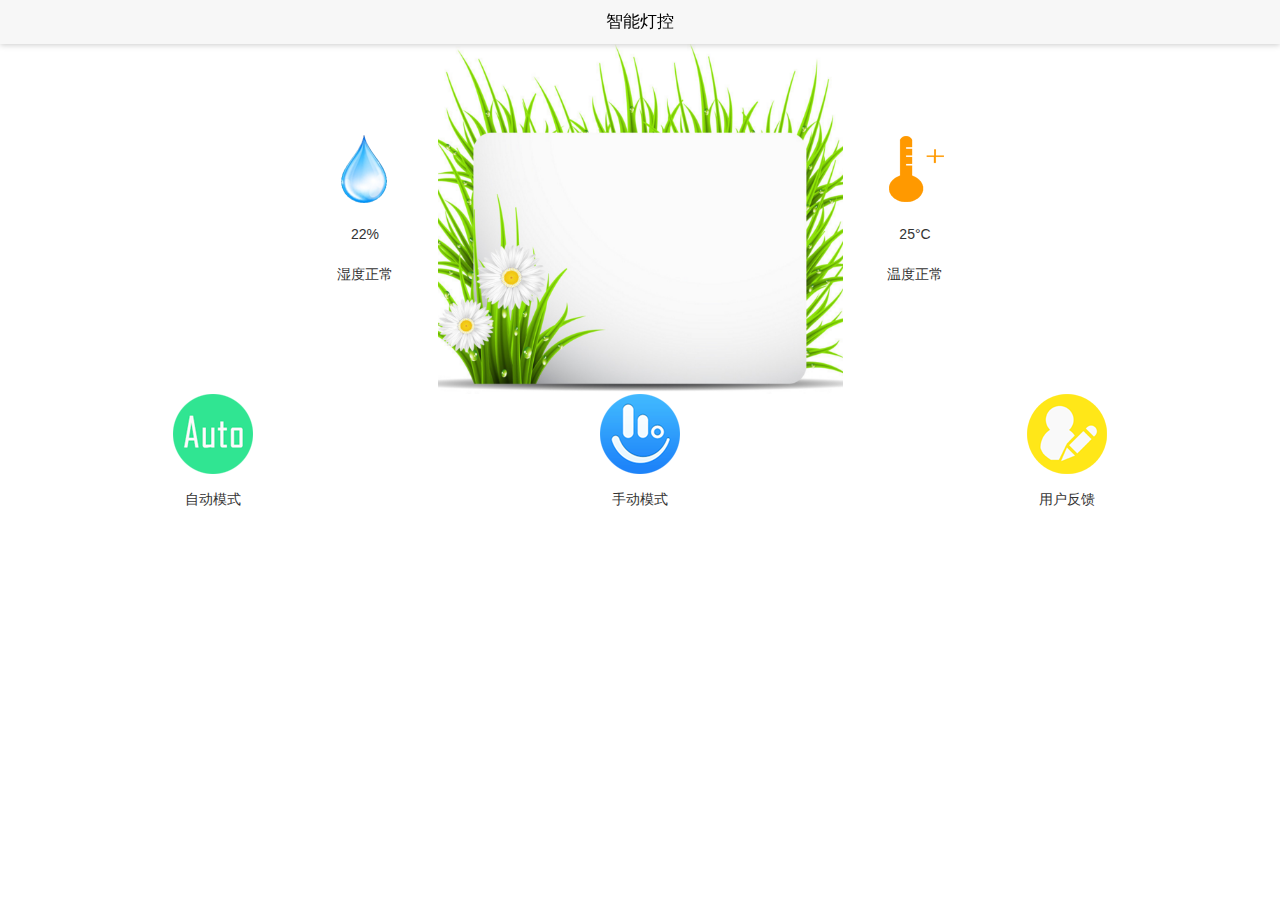
==== index.html @ 9900847d "上传智能灯控项目" ====
<!DOCTYPE html>
<html>

	<head>
		<meta charset="UTF-8">
		<title>智能灯控</title>
		<link href="css/mui.min.css" rel="stylesheet" />
		<link rel="stylesheet" type="text/css" href="css/bootstrap.min.css" />
		<link href="css/style.css" rel="stylesheet" />

		<style type="text/css">
			.my-index-top {
				margin: auto;
				height: 350px;
				background-image: url(images/img/w0.png);
				background-position: top;
				background-repeat: no-repeat;
				background-size: contain;
			}
			
			.my-index-top .mui-col-xs-6 {
				/*border: 1px red solid;*/
				text-align: center;
				padding-top: 20px;
			}
			
			.my-table {
				margin: 0px 90px;
			}
			
			.my-index-bottom .mui-col-xs-4 {
				text-align: center;
			}
			.row{
				text-align: center;
			}
		</style>
	</head>

	<body>

		<header class="mui-bar mui-bar-nav">
			<h1 class="mui-title">智能灯控</h1>
		</header>
		<div class="mui-content" style="background-color: white;">
			<div class="my-index-top">

				<div class="my-table">
					<div class="mui-row">
						<div class="mui-col-xs-6 " style="height: 70px;"></div>
						<div class="mui-col-xs-6 "></div>
					</div>
					<div class="mui-row">
						<div class="mui-col-xs-6 "><img src="images/img/humidity.png" /></div>
						<div class="mui-col-xs-6 "><img src="images/img/temperature.png" /></div>
					</div>
					<div class="mui-row">
						<div class="mui-col-xs-6 ">22%</div>
						<div class="mui-col-xs-6 ">25°C</div>

					</div>
					<div class="mui-row">
						<div class="mui-col-xs-6 ">湿度正常</div>
						<div class="mui-col-xs-6 ">温度正常</div>
					</div>

				</div>
			</div>

			<div class="my-index-bottom" >
				
				<div class="container-fluid">
					
					<div class="row">
						<div class="col-xs-4 col-md-4"><a href="#" id="my-btn-auto"><img src="images/img/c2.png" class="img-responsive" style="display: inline;"/></a></div>
						<div class="col-xs-4 col-md-4"><a href="#"><img src="images/img/c3.png" class="img-responsive" style="display: inline;"/></a></div>
						<div class="col-xs-4 col-md-4"><a href="feedback.html"><img src="images/img/c1.png" class="img-responsive" style="display: inline;"/></a></div>
					</div>
				</div>

				<div class="mui-row" style="margin-top: 15px;">
					<div class="mui-col-xs-4 ">自动模式</div>
					<div class="mui-col-xs-4">手动模式</div>
					<div class="mui-col-xs-4 ">用户反馈</div>
				</div>
			</div>
		</div>
		<script src="js/mui.min.js"></script>
		<script src="js/app.js"></script>

		<script>
			(function($, doc) {
				$.init();
				$.plusReady(function() {
					//自动模式，弹出提示
					var btn_auto=document.getElementById("my-btn-auto");
					//监听点击事件
					btn_auto.addEventListener("tap",function () {
						mui.ajax('http://server-name/login.php', {
									data: {
										MacName:null
									},
									dataType: 'json', //服务器返回json格式数据
									type: 'post', //HTTP请求类型
									timeout: 10000, //超时时间设置为10秒；
									beforeSend: function(){
										alert("发送前");
									},
									success: function(data) {
										//服务器返回响应，根据响应结果，分析是否登录成功；
										if (data.json == 1) {
											//将MAC地址存本地
											plus.storage.setItem("myMac",data.json.MacName);
											plus.nativeUI.toast('自动模式开启成功！');
											//登录成功跳转到主页
											$.openWindow({
												url: 'index.html',
												id: 'index',
												show: {
													aniShow: 'pop-in'
												}
											});
										}
									},
									error: function(xhr, type, errorThrown) {
										//异常处理；type：错误描述，可取值："timeout", "error", "abort", "parsererror"、"null"
										plus.nativeUI.toast('自动模式开启失败！');
										console.log(type);
									}
								});
					 
					});
					//返回键，退出应用
					var backButtonPress = 0;
					$.back = function(event) {
						backButtonPress++;
						if (backButtonPress > 1) {
							plus.runtime.quit();
						} else {
							plus.nativeUI.toast('再按一次退出应用');
						}
						setTimeout(function() {
							backButtonPress = 0;
						}, 1000);
						return false;
					};
				});
			}(mui, document));
		</script>
	</body>

</html>
---- css/style.css ----
.ui-page-login,
body {
	width: 100%;
	height: 100%;
	margin: 0px;
	padding: 0px;
}
.mui-content{height: 100%;}
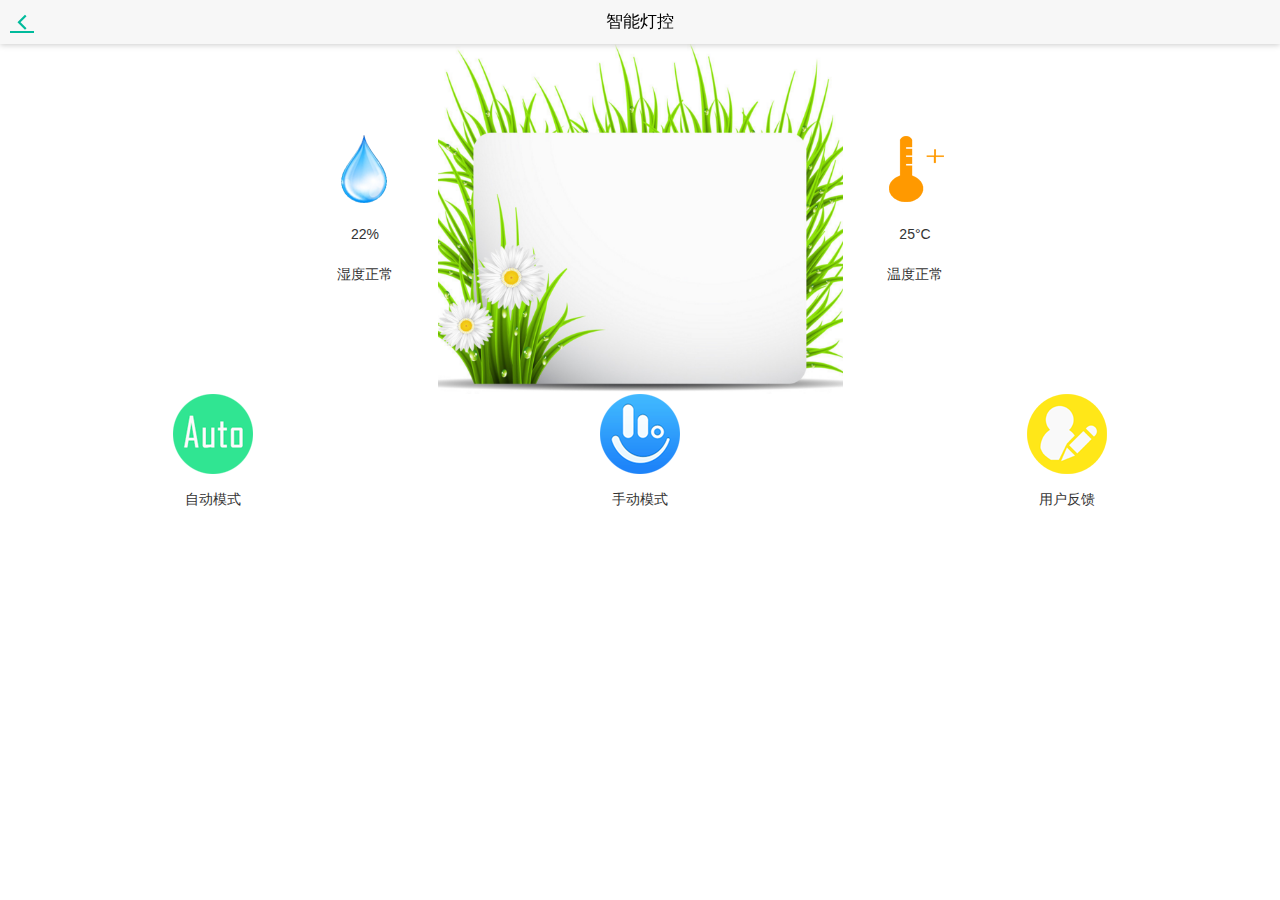
==== commit ae4478a9: "项目基本完成" ====
--- a/index.html
+++ b/index.html
@@ -31,7 +31,8 @@
 			.my-index-bottom .mui-col-xs-4 {
 				text-align: center;
 			}
-			.row{
+			
+			.row {
 				text-align: center;
 			}
 		</style>
@@ -40,6 +41,7 @@
 	<body>
 
 		<header class="mui-bar mui-bar-nav">
+			<a href="login.html" class="mui-icon mui-icon-left-nav mui-pull-left" style="color: #00BB9C;"></a>
 			<h1 class="mui-title">智能灯控</h1>
 		</header>
 		<div class="mui-content" style="background-color: white;">
@@ -55,26 +57,32 @@
 						<div class="mui-col-xs-6 "><img src="images/img/temperature.png" /></div>
 					</div>
 					<div class="mui-row">
-						<div class="mui-col-xs-6 ">22%</div>
-						<div class="mui-col-xs-6 ">25°C</div>
-
-					</div>
-					<div class="mui-row">
-						<div class="mui-col-xs-6 ">湿度正常</div>
-						<div class="mui-col-xs-6 ">温度正常</div>
+						<div id="h" class="mui-col-xs-6 ">22%</div>
+						<div id="t" class="mui-col-xs-6 ">25°C</div>
+
+					</div>
+					<div class="mui-row">
+						<div id="h-msg" class="mui-col-xs-6 ">湿度正常</div>
+						<div id="t-msg" class="mui-col-xs-6 ">温度正常</div>
 					</div>
 
 				</div>
 			</div>
 
-			<div class="my-index-bottom" >
-				
+			<div class="my-index-bottom">
+
 				<div class="container-fluid">
-					
+
 					<div class="row">
-						<div class="col-xs-4 col-md-4"><a href="#" id="my-btn-auto"><img src="images/img/c2.png" class="img-responsive" style="display: inline;"/></a></div>
-						<div class="col-xs-4 col-md-4"><a href="#"><img src="images/img/c3.png" class="img-responsive" style="display: inline;"/></a></div>
-						<div class="col-xs-4 col-md-4"><a href="feedback.html"><img src="images/img/c1.png" class="img-responsive" style="display: inline;"/></a></div>
+						<div class="col-xs-4 col-md-4">
+							<a href="#" id="my-btn-auto"><img src="images/img/c2.png" class="img-responsive" style="display: inline;" /></a>
+						</div>
+						<div class="col-xs-4 col-md-4">
+							<a href="menu.html"><img src="images/img/c3.png" class="img-responsive" style="display: inline;" /></a>
+						</div>
+						<div class="col-xs-4 col-md-4">
+							<a href="feedback.html"><img src="images/img/c1.png" class="img-responsive" style="display: inline;" /></a>
+						</div>
 					</div>
 				</div>
 
@@ -90,45 +98,106 @@
 
 		<script>
 			(function($, doc) {
+				var h = doc.getElementById("h");//湿度
+				var t = doc.getElementById("t");//温度
+				var hmsg = doc.getElementById("h-msg");//湿度
+				var tmsg = doc.getElementById("t-msg");//温度
+				var w = null;
 				$.init();
 				$.plusReady(function() {
+					console.log(plus.storage.getItem("myMac"));
+					var w = null; //等待
+					//加载页面加载温湿度
+					mui.ajax('http://115.28.82.149:8080/ZNDK/HTC_getHTC', {
+						data: {
+							MacName: plus.storage.getItem("myMac")
+						},
+						dataType: 'json', //服务器返回json格式数据
+						type: 'post', //HTTP请求类型
+						timeout: 10000, //超时时间设置为10秒；
+						beforeSend: function() {
+							w = plus.nativeUI.showWaiting("加载");
+						},
+						success: function(data) {
+							w.close();
+							console.log(data.json.H + "," + data.json.T + "," + data.json.C);
+
+							if (data.json.C == 0) {
+								alert("硬件离线");
+							} else if (data.json.C == 4) {
+								alert("设备已连接，未发送温湿度到服务器");
+							} else if (data.json.C == 5) {
+								alert("设备发送温湿度格式错误");
+							} else {
+//								plus.nativeUI.toast('获取温湿度成功！');
+								h.innerHTML = data.json.H + "%";//湿度
+								t.innerHTML = data.json.T + "°C";//温度
+								if(data.json.T<15){
+									tmsg.innerHTML="温度过低";
+								}
+								if(data.json.T>=15&&data.json.T<=25){
+									tmsg.innerHTML="温度适宜";
+								}else{
+									tmsg.innerHTML="桑拿天气";
+								}
+								if(data.json.H<40){
+									hmsg.innerHTML="环境干燥";
+								}
+								if(data.json.H>=40&&data.json.H<=50){
+									hmsg.innerHTML="湿度适宜";
+								}else{
+									hmsg.innerHTML="环境潮湿";
+								}
+
+							}
+
+
+						},
+						error: function(xhr, type, errorThrown) {
+							w.close();
+							//异常处理；type：错误描述，可取值："timeout", "error", "abort", "parsererror"、"null"
+							plus.nativeUI.toast('获取温湿度失败！');
+							console.log(type);
+						}
+					});
 					//自动模式，弹出提示
-					var btn_auto=document.getElementById("my-btn-auto");
+					var btn_auto = document.getElementById("my-btn-auto");
 					//监听点击事件
-					btn_auto.addEventListener("tap",function () {
-						mui.ajax('http://server-name/login.php', {
-									data: {
-										MacName:null
-									},
-									dataType: 'json', //服务器返回json格式数据
-									type: 'post', //HTTP请求类型
-									timeout: 10000, //超时时间设置为10秒；
-									beforeSend: function(){
-										alert("发送前");
-									},
-									success: function(data) {
-										//服务器返回响应，根据响应结果，分析是否登录成功；
-										if (data.json == 1) {
-											//将MAC地址存本地
-											plus.storage.setItem("myMac",data.json.MacName);
-											plus.nativeUI.toast('自动模式开启成功！');
-											//登录成功跳转到主页
-											$.openWindow({
-												url: 'index.html',
-												id: 'index',
-												show: {
-													aniShow: 'pop-in'
-												}
-											});
-										}
-									},
-									error: function(xhr, type, errorThrown) {
-										//异常处理；type：错误描述，可取值："timeout", "error", "abort", "parsererror"、"null"
-										plus.nativeUI.toast('自动模式开启失败！');
-										console.log(type);
-									}
-								});
-					 
+					btn_auto.addEventListener("tap", function() {
+						//自动模式
+						mui.ajax('http://115.28.82.149:8080/ZNDK/Command_auto', {
+							data: {
+								MacName: plus.storage.getItem("myMac")
+							},
+							dataType: 'json', //服务器返回json格式数据
+							type: 'post', //HTTP请求类型
+							timeout: 10000, //超时时间设置为10秒；
+							beforeSend: function() {
+								//								alert("发送前");
+								w = plus.nativeUI.showWaiting("加载");
+							},
+							success: function(data) {
+								console.log(data.json);
+								//关闭加载
+								w.close();
+								//服务器返回响应，根据响应结果，分析是否登录成功；
+								if (data.json == 1) {
+									plus.nativeUI.toast('自动模式开启成功！');
+								}
+								if (data.json == 2) {
+									plus.nativeUI.toast('硬件离线！');
+
+								}
+							},
+							error: function(xhr, type, errorThrown) {
+								//关闭加载
+								w.close();
+								//异常处理；type：错误描述，可取值："timeout", "error", "abort", "parsererror"、"null"
+								plus.nativeUI.toast('自动模式开启失败！');
+								console.log(type);
+							}
+						});
+
 					});
 					//返回键，退出应用
 					var backButtonPress = 0;
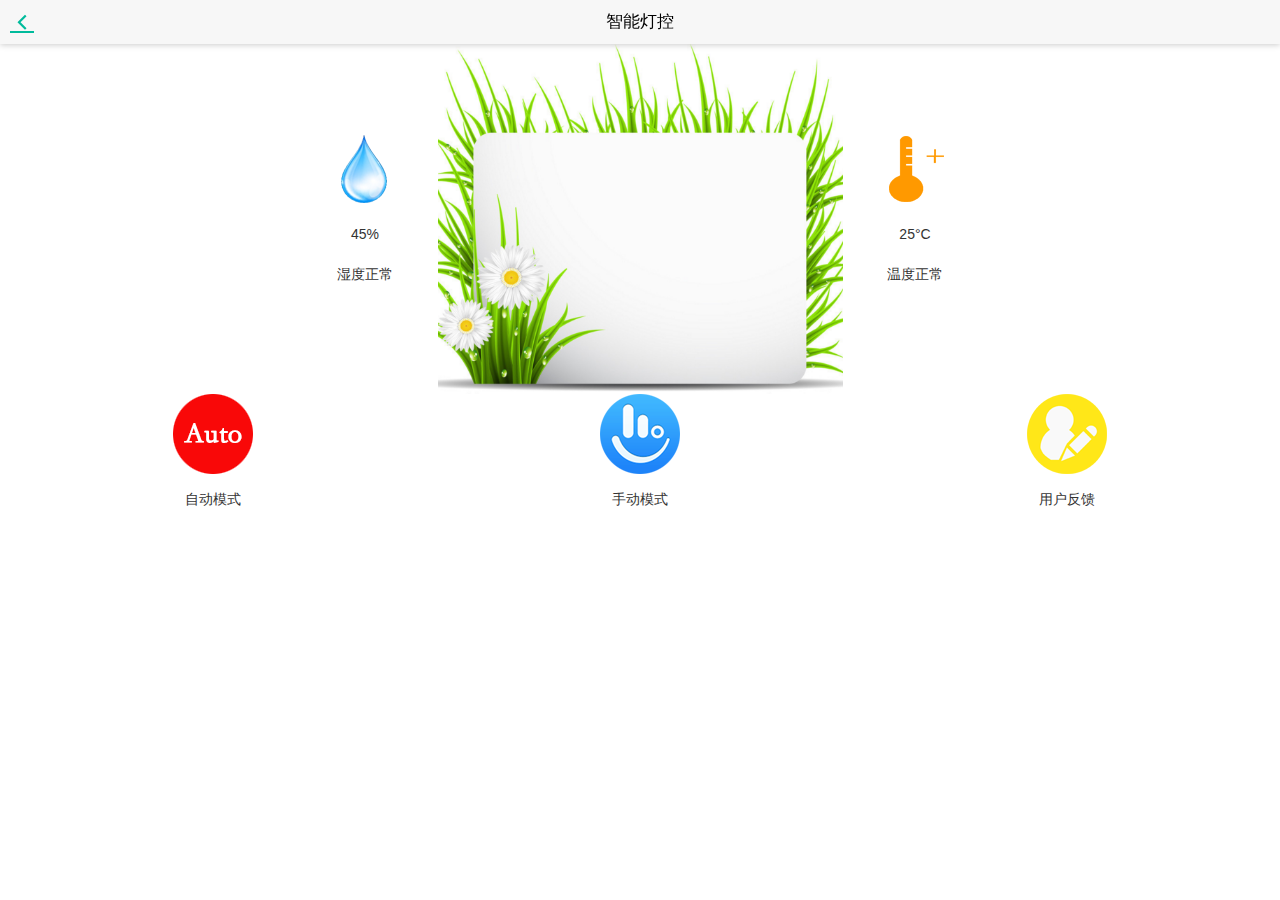
==== commit 7e1562bb: "完善登录逻辑和调光" ====
--- a/index.html
+++ b/index.html
@@ -57,7 +57,7 @@
 						<div class="mui-col-xs-6 "><img src="images/img/temperature.png" /></div>
 					</div>
 					<div class="mui-row">
-						<div id="h" class="mui-col-xs-6 ">22%</div>
+						<div id="h" class="mui-col-xs-6 ">45%</div>
 						<div id="t" class="mui-col-xs-6 ">25°C</div>
 
 					</div>
@@ -75,7 +75,7 @@
 
 					<div class="row">
 						<div class="col-xs-4 col-md-4">
-							<a href="#" id="my-btn-auto"><img src="images/img/c2.png" class="img-responsive" style="display: inline;" /></a>
+							<a href="#" id="my-btn-auto"><img id="my_btn_auto_img" src="images/img/c22.png" class="img-responsive" style="display: inline;" /></a>
 						</div>
 						<div class="col-xs-4 col-md-4">
 							<a href="menu.html"><img src="images/img/c3.png" class="img-responsive" style="display: inline;" /></a>
@@ -98,17 +98,29 @@
 
 		<script>
 			(function($, doc) {
-				var h = doc.getElementById("h");//湿度
-				var t = doc.getElementById("t");//温度
-				var hmsg = doc.getElementById("h-msg");//湿度
-				var tmsg = doc.getElementById("t-msg");//温度
+				var settings = app.getSettings(); //获取本地设置集
+				var h = doc.getElementById("h"); //湿度
+				var t = doc.getElementById("t"); //温度
+				var hmsg = doc.getElementById("h-msg"); //湿度
+				var tmsg = doc.getElementById("t-msg"); //温度
 				var w = null;
 				$.init();
 				$.plusReady(function() {
-					console.log(plus.storage.getItem("myMac"));
+					//预加载菜单页面
+					setTimeout(function() {
+						console.log("预加载页面");
+						menu = mui.preload({
+							id: 'menu.html',
+							url: 'menu.html',
+							
+							show: {
+								aniShow: 'none'
+							}
+						});
+					}, 200);
 					var w = null; //等待
 					//加载页面加载温湿度
-					mui.ajax('http://115.28.82.149:8080/ZNDK/HTC_getHTC', {
+					mui.ajax('http://112.74.131.35:8080/ZNDK/HTC_getHTC', {
 						data: {
 							MacName: plus.storage.getItem("myMac")
 						},
@@ -120,37 +132,36 @@
 						},
 						success: function(data) {
 							w.close();
-							console.log(data.json.H + "," + data.json.T + "," + data.json.C);
-
-							if (data.json.C == 0) {
-								alert("硬件离线");
-							} else if (data.json.C == 4) {
-								alert("设备已连接，未发送温湿度到服务器");
-							} else if (data.json.C == 5) {
-								alert("设备发送温湿度格式错误");
+							//							console.log(data.json.H + "," + data.json.T + "," + data.json.C);
+
+							if(data.json.C == 0) {
+								plus.nativeUI.toast("硬件离线");
+							} else if(data.json.C == 4) {
+								plus.nativeUI.toast("设备已连接，未发送温湿度到服务器");
+							} else if(data.json.C == 5) {
+								plus.nativeUI.toast("设备发送温湿度格式错误");
 							} else {
-//								plus.nativeUI.toast('获取温湿度成功！');
-								h.innerHTML = data.json.H + "%";//湿度
-								t.innerHTML = data.json.T + "°C";//温度
-								if(data.json.T<15){
-									tmsg.innerHTML="温度过低";
-								}
-								if(data.json.T>=15&&data.json.T<=25){
-									tmsg.innerHTML="温度适宜";
-								}else{
-									tmsg.innerHTML="桑拿天气";
-								}
-								if(data.json.H<40){
-									hmsg.innerHTML="环境干燥";
-								}
-								if(data.json.H>=40&&data.json.H<=50){
-									hmsg.innerHTML="湿度适宜";
-								}else{
-									hmsg.innerHTML="环境潮湿";
+								//								plus.nativeUI.toast('获取温湿度成功！');
+								h.innerHTML = data.json.H + "%"; //湿度
+								t.innerHTML = data.json.T + "°C"; //温度
+								if(data.json.T < 15) {
+									tmsg.innerHTML = "温度过低";
+								}
+								if(data.json.T >= 15 && data.json.T <= 25) {
+									tmsg.innerHTML = "温度适宜";
+								} else {
+									tmsg.innerHTML = "桑拿天气";
+								}
+								if(data.json.H < 40) {
+									hmsg.innerHTML = "环境干燥";
+								}
+								if(data.json.H >= 40 && data.json.H <= 50) {
+									hmsg.innerHTML = "湿度适宜";
+								} else {
+									hmsg.innerHTML = "环境潮湿";
 								}
 
 							}
-
 
 						},
 						error: function(xhr, type, errorThrown) {
@@ -160,50 +171,95 @@
 							console.log(type);
 						}
 					});
+
 					//自动模式，弹出提示
 					var btn_auto = document.getElementById("my-btn-auto");
+					var my_btn_auto_img = document.getElementById("my_btn_auto_img");
+					//判断自动模式是否开启
+					if(settings.autoIsOpen) {
+						my_btn_auto_img.src = "images/img/c2.png";
+					}
+
 					//监听点击事件
 					btn_auto.addEventListener("tap", function() {
-						//自动模式
-						mui.ajax('http://115.28.82.149:8080/ZNDK/Command_auto', {
-							data: {
-								MacName: plus.storage.getItem("myMac")
-							},
-							dataType: 'json', //服务器返回json格式数据
-							type: 'post', //HTTP请求类型
-							timeout: 10000, //超时时间设置为10秒；
-							beforeSend: function() {
-								//								alert("发送前");
-								w = plus.nativeUI.showWaiting("加载");
-							},
-							success: function(data) {
-								console.log(data.json);
-								//关闭加载
-								w.close();
-								//服务器返回响应，根据响应结果，分析是否登录成功；
-								if (data.json == 1) {
-									plus.nativeUI.toast('自动模式开启成功！');
-								}
-								if (data.json == 2) {
-									plus.nativeUI.toast('硬件离线！');
-
-								}
-							},
-							error: function(xhr, type, errorThrown) {
-								//关闭加载
-								w.close();
-								//异常处理；type：错误描述，可取值："timeout", "error", "abort", "parsererror"、"null"
-								plus.nativeUI.toast('自动模式开启失败！');
-								console.log(type);
-							}
-						});
+						//判断自动模式是否开启
+						if(settings.autoIsOpen) { //如果自动模式开启
+							//关闭自动模式
+
+							mui.ajax('http://112.74.131.35:8080/ZNDK/Command_hand', {
+								data: {
+									MacName: plus.storage.getItem("myMac"),
+									Colors: 4,
+									Light: 1
+								},
+								dataType: 'json', //服务器返回json格式数据
+								type: 'post', //HTTP请求类型
+								timeout: 10000, //超时时间设置为10秒；
+								success: function(data) {
+									console.log(data.json);
+									//服务器返回响应，根据响应结果，分析是否登录成功；
+									if(data.json == 1) {
+										plus.nativeUI.toast('自动模式关闭成功');
+										settings.autoIsOpen = false;
+										app.setSettings(settings);
+										my_btn_auto_img.src = "images/img/c22.png";
+									} else {
+										plus.nativeUI.toast('硬件离线');
+
+									}
+								},
+								error: function(xhr, type, errorThrown) {
+									//异常处理；
+									plus.nativeUI.toast('自动模式关闭失败');
+									console.log(type);
+								}
+							});
+						} else { //如果自动模式关闭
+							//开启自动模式
+
+							mui.ajax('http://112.74.131.35:8080/ZNDK/Command_auto', {
+								data: {
+									MacName: plus.storage.getItem("myMac")
+								},
+								dataType: 'json', //服务器返回json格式数据
+								type: 'post', //HTTP请求类型
+								timeout: 10000, //超时时间设置为10秒；
+								beforeSend: function() {
+									w = plus.nativeUI.showWaiting("加载");
+								},
+								success: function(data) {
+									//								console.log(data.json);
+									//关闭加载
+									w.close();
+									//服务器返回响应，根据响应结果，分析是否登录成功；
+									if(data.json == 1) {
+										plus.nativeUI.toast('自动模式开启成功！');
+										settings.autoIsOpen = true;
+										app.setSettings(settings);
+										my_btn_auto_img.src = "images/img/c2.png";
+									}
+									if(data.json == 2) {
+										plus.nativeUI.toast('硬件离线！');
+
+									}
+								},
+								error: function(xhr, type, errorThrown) {
+									//关闭加载
+									w.close();
+									//异常处理；type：错误描述，可取值："timeout", "error", "abort", "parsererror"、"null"
+									plus.nativeUI.toast('自动模式开启失败！');
+									console.log(type);
+								}
+							});
+
+						}
 
 					});
 					//返回键，退出应用
 					var backButtonPress = 0;
 					$.back = function(event) {
 						backButtonPress++;
-						if (backButtonPress > 1) {
+						if(backButtonPress > 1) {
 							plus.runtime.quit();
 						} else {
 							plus.nativeUI.toast('再按一次退出应用');
